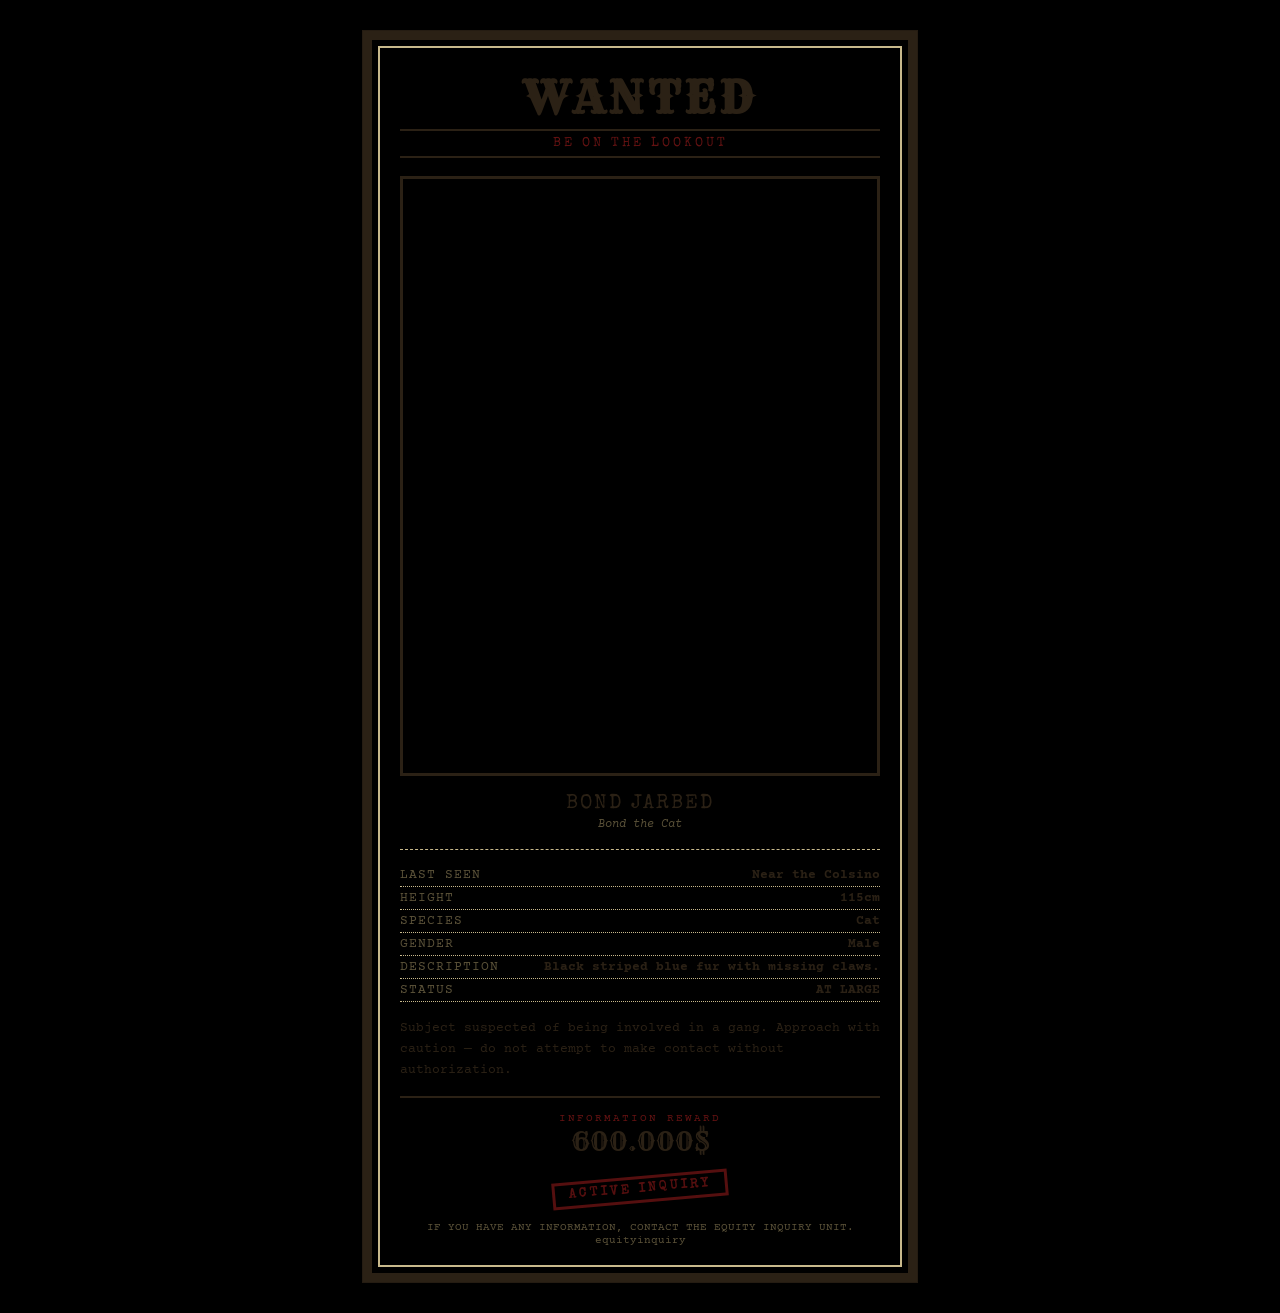
==== index.html @ 59ab2bfc "Update and rename profile-bond.html to index.html" ====
<!DOCTYPE html>
<html lang="en">
<head>
<meta charset="UTF-8">
<meta name="viewport" content="width=device-width, initial-scale=1.0">
<meta name="robots" content="noindex, nofollow">
<title>EQUITY INQUIRY — WANTED: Bond</title>
<link rel="preconnect" href="https://fonts.googleapis.com">
<link rel="preconnect" href="https://fonts.gstatic.com" crossorigin>
<link href="https://fonts.googleapis.com/css2?family=Zeyada&display=swap" rel="stylesheet">
<link rel="stylesheet" href="wanted.css">
</head>
<body class="wanted-body">

<div class="poster">
  <h1 class="poster-heading">WANTED</h1>
  <p class="poster-subheading">Be On the Lookout</p>

  <div class="poster-photo"> <img src="pictures/bondsketch.png" alt="Bond Sketch"> </div>

  <p class="poster-name">BOND JARBED</p>
  <p class="poster-alias">Bond the Cat</p>

  <div class="poster-details">
    <div class="poster-row"><span>Last seen</span><span>Near the Colsino</span></div>
    <div class="poster-row"><span>Height</span><span>115cm</span></div>
    <div class="poster-row"><span>Species</span><span>Cat</span></div>
    <div class="poster-row"><span>Gender</span><span>Male</span></div>
    <div class="poster-row"><span>Description</span><span>Black striped blue fur with missing claws.</span></div>
    <div class="poster-row"><span>Status</span><span>AT LARGE</span></div>
  </div>

  <p class="poster-description">
    Subject suspected of being involved in a gang. Approach with caution &mdash; do not attempt
    to make contact without authorization.
  </p>

  <div class="poster-reward">
    <div class="poster-reward-label">Information Reward</div>
    <div class="poster-reward-amount">600.000$</div>
  </div>

  <div class="poster-stamp">ACTIVE INQUIRY</div>
  <p class="poster-note"></p>
  <div class="poster-footer">IF YOU HAVE ANY INFORMATION, CONTACT THE EQUITY INQUIRY UNIT. equityinquiry
</div>
</div>

</body>

</html>
---- wanted.css ----
@import url('https://fonts.googleapis.com/css2?family=Special+Elite&family=Courier+Prime:wght@400;700&family=Rye&display=swap');

/* Wanted-poster theme — separate from the case-file look in style.css.
   Meant for a single character bio page, styled like an old BOLO/wanted sheet. */

:root {
  --poster-paper: #ecdfc0;
  --poster-edge: #c8b98c;
  --poster-ink: #2b2115;
  --poster-red: #641212;
}

body.wanted-body {
  margin: 0;
  min-height: 100vh;
  background: #000000;
  display: flex;
  align-items: center;
  justify-content: center;
  padding: 30px;
  font-family: 'Courier Prime', monospace;
  color: var(--poster-ink);
}

.poster {
  position: relative;
  width: 100%;
  max-width: 480px;
  background-image: url('https://i.imgur.com/4yTt7B8.png');
  background-size: cover;
  background-position: center;
  border: 10px solid var(--poster-ink);
  outline: 2px solid var(--poster-edge);
  outline-offset: -18px;
  padding: 30px 28px 26px;
  box-shadow: 0 18px 40px rgba(0,0,0,0.5);

}

/* torn/rough edge illusion */
.poster::before {
  content: "";
  position: absolute;
  inset: -10px;
  border: 1px solid rgba(0,0,0,0.15);
  pointer-events: none;
}

.poster-heading {
  text-align: center;
  font-family: 'Rye', 'Special Elite', serif;
  font-size: 44px;
  letter-spacing: 4px;
  margin: 0 0 4px;
  color: var(--poster-ink);
  text-shadow: 1px 1px 0 rgba(0,0,0,0.15);
}

.poster-subheading {
  text-align: center;
  font-family: 'Special Elite', monospace;
  font-size: 13px;
  letter-spacing: 3px;
  text-transform: uppercase;
  color: var(--poster-red);
  margin: 0 0 18px;
  border-top: 2px solid var(--poster-ink);
  border-bottom: 2px solid var(--poster-ink);
  padding: 6px 0;
}

.poster-photo {
  width: 100%;
  aspect-ratio: 4 / 5;
  box-sizing: border-box;
  
  border: 3px solid var(--poster-ink);
  display: flex;
  align-items: center;
  justify-content: center;
  font-family: 'Special Elite', monospace;
  font-size: 13px;
  letter-spacing: 2px;
  color: var(--poster-ink);
  text-align: center;
  margin-bottom: 18px;
}

.poster-photo img {
  display: block;
  width: 100%;
  height: 100%;
  object-fit: cover;
}

.poster-name {
  text-align: center;
  font-family: 'Special Elite', monospace;
  font-size: 20px;
  letter-spacing: 2px;
  margin: 0 0 4px;
}

.poster-alias {
  text-align: center;
  font-size: 12px;
  color: #5a5138;
  margin: 0 0 18px;
  font-style: italic;
}

.poster-details {
  border-top: 1px dashed var(--poster-edge);
  padding-top: 14px;
}

.poster-row {
  display: flex;
  justify-content: space-between;
  font-size: 12.5px;
  padding: 4px 0;
  border-bottom: 1px dotted var(--poster-edge);
}

.poster-row span:first-child {
  text-transform: uppercase;
  letter-spacing: 1px;
  color: #5a5138;
}

.poster-row span:last-child {
  font-weight: 700;
  text-align: right;
}

.poster-description {
  font-size: 13px;
  line-height: 1.6;
  margin: 16px 0;
}

.poster-reward {
  text-align: center;
  margin-top: 16px;
  padding-top: 14px;
  border-top: 2px solid var(--poster-ink);
}

.poster-reward-label {
  font-size: 11px;
  letter-spacing: 2px;
  text-transform: uppercase;
  color: var(--poster-red);
}

.poster-reward-amount {
  font-family: 'Rye', serif;
  font-size: 26px;
  color: var(--poster-ink);
}

.poster-stamp {
  display: block;
  width: fit-content;
  margin: 18px auto 0;
  border: 3px solid var(--poster-red);
  color: var(--poster-red);
  font-family: 'Special Elite', monospace;
  font-weight: 700;
  letter-spacing: 3px;
  padding: 4px 14px;
  transform: rotate(-5deg);
  font-size: 13px;
  opacity: 0.85;
}

.poster-back-link {
  display: block;
  text-align: center;
  margin-top: 18px;
  font-size: 11px;
  color: #cfc6a8;
  text-decoration: underline;
}

.poster-footer {
  text-align: center;
  font-size: 11px;
  color: #5a5138;
  margin-top: 18px;
}
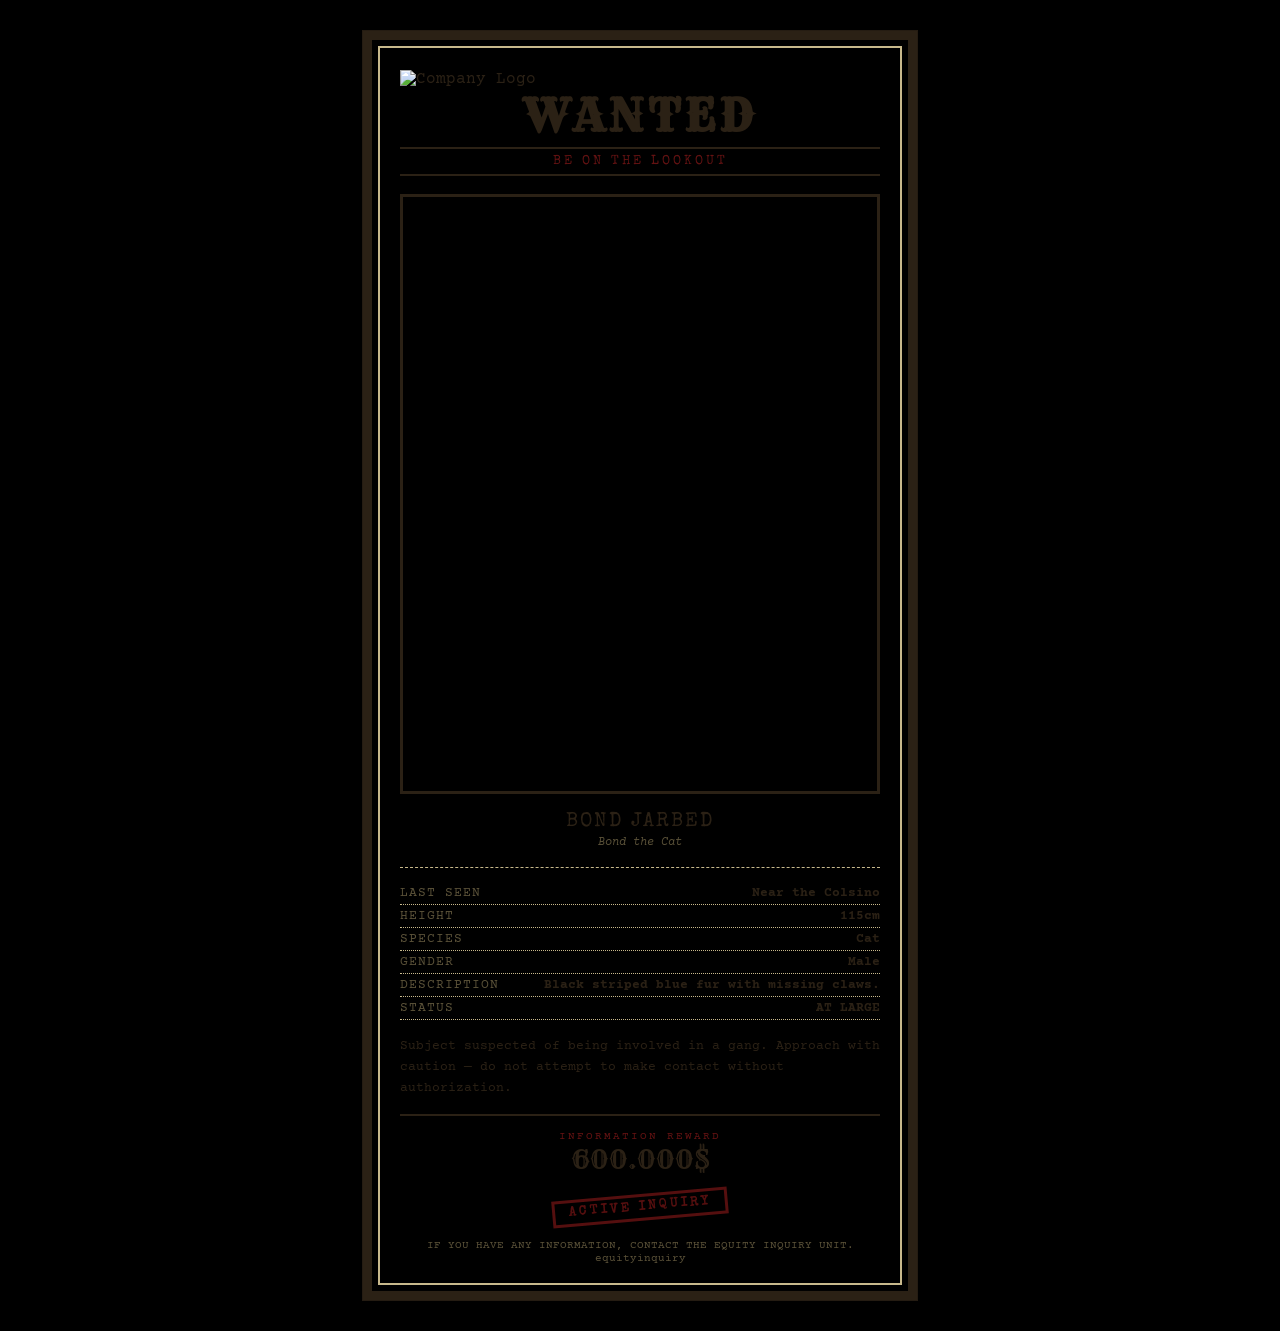
==== commit 49cc54ff: "Add company logo to the poster section" ====
--- a/index.html
+++ b/index.html
@@ -13,6 +13,7 @@
 <body class="wanted-body">
 
 <div class="poster">
+  <div class="company-logo"> <img src="pictures/EquityInquiryDark.png" alt="Company Logo"> </div>
   <h1 class="poster-heading">WANTED</h1>
   <p class="poster-subheading">Be On the Lookout</p>
 
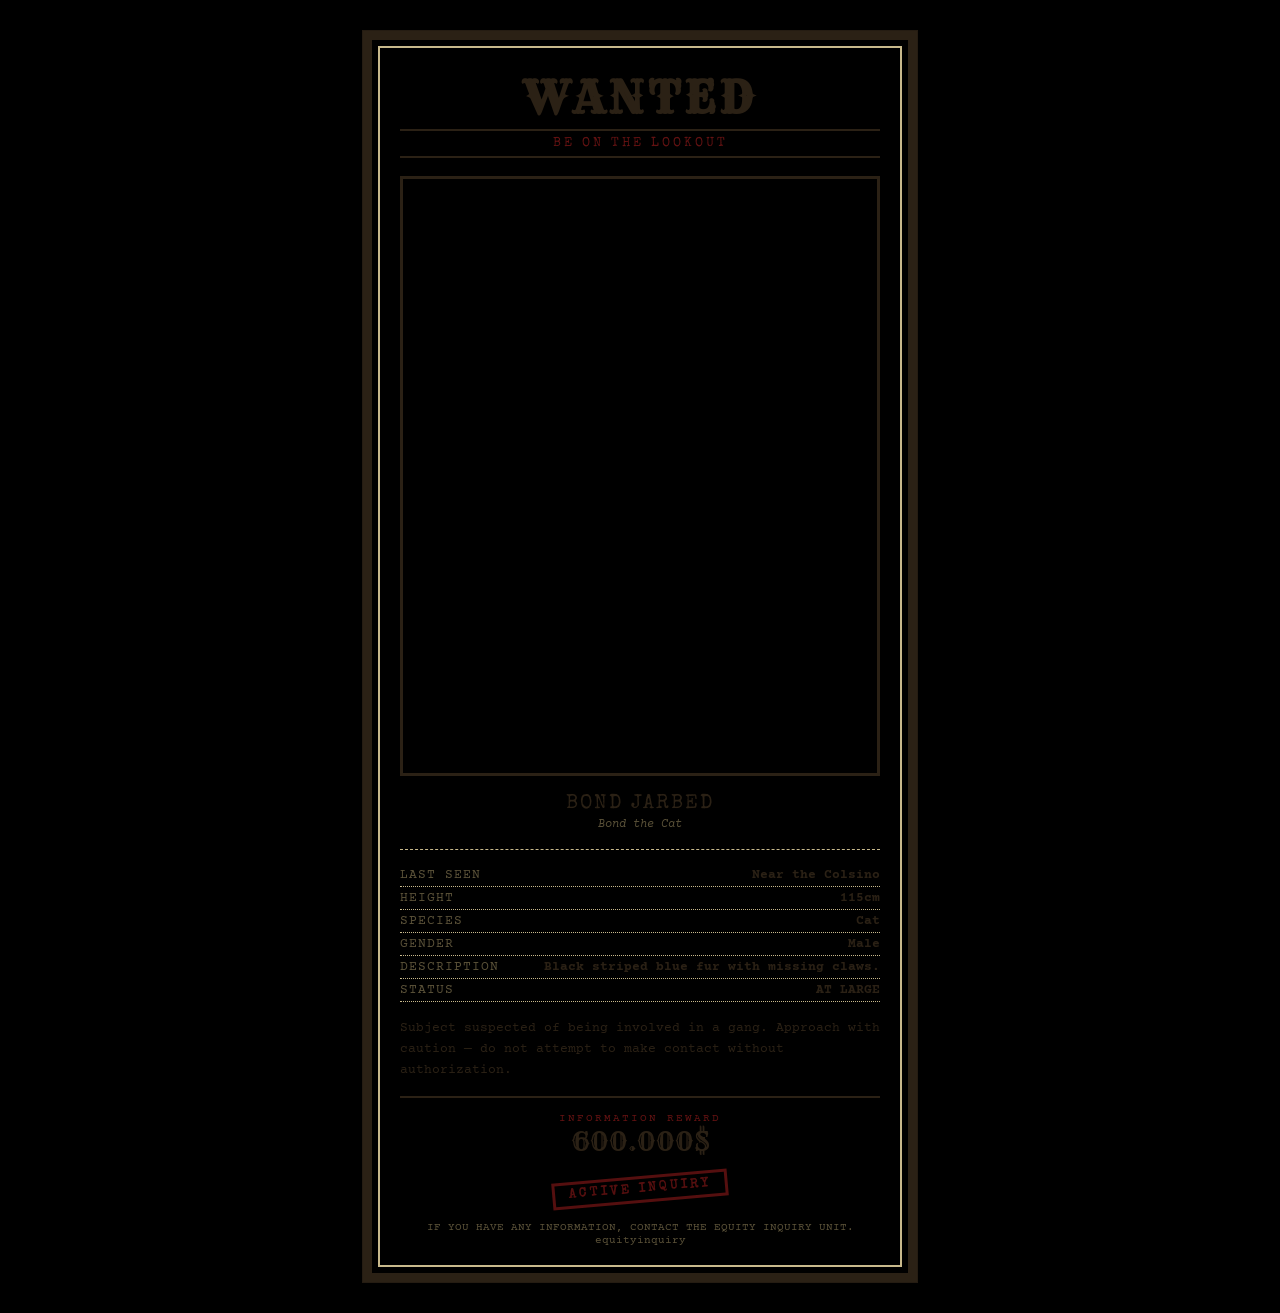
==== commit d17bf0a9: "Update index.html" ====
--- a/index.html
+++ b/index.html
@@ -13,7 +13,6 @@
 <body class="wanted-body">
 
 <div class="poster">
-  <div class="company-logo"> <img src="pictures/EquityInquiryDark.png" alt="Company Logo"> </div>
   <h1 class="poster-heading">WANTED</h1>
   <p class="poster-subheading">Be On the Lookout</p>
 
--- a/wanted.css
+++ b/wanted.css
@@ -1,7 +1,6 @@
 @import url('https://fonts.googleapis.com/css2?family=Special+Elite&family=Courier+Prime:wght@400;700&family=Rye&display=swap');
 
-/* Wanted-poster theme — separate from the case-file look in style.css.
-   Meant for a single character bio page, styled like an old BOLO/wanted sheet. */
+
 
 :root {
   --poster-paper: #ecdfc0;
@@ -37,13 +36,39 @@
 
 }
 
-/* torn/rough edge illusion */
+
 .poster::before {
   content: "";
   position: absolute;
   inset: -10px;
   border: 1px solid rgba(0,0,0,0.15);
   pointer-events: none;
+}
+
+.company-logo {
+  position: absolute;
+  top: 12px;
+  right: 16px;
+  width: 64px;
+  height: 40px;
+  margin: 0;
+  display: flex;
+  align-items: center;
+  justify-content: center;
+  box-sizing: border-box;
+  font-family: 'Special Elite', monospace;
+  font-size: 9px;
+  letter-spacing: 1px;
+  line-height: 1.2;
+  text-align: center;
+  color: var(--poster-ink);
+}
+
+.company-logo img {
+  display: block;
+  max-width: 100%;
+  max-height: 100%;
+  object-fit: contain;
 }
 
 .poster-heading {
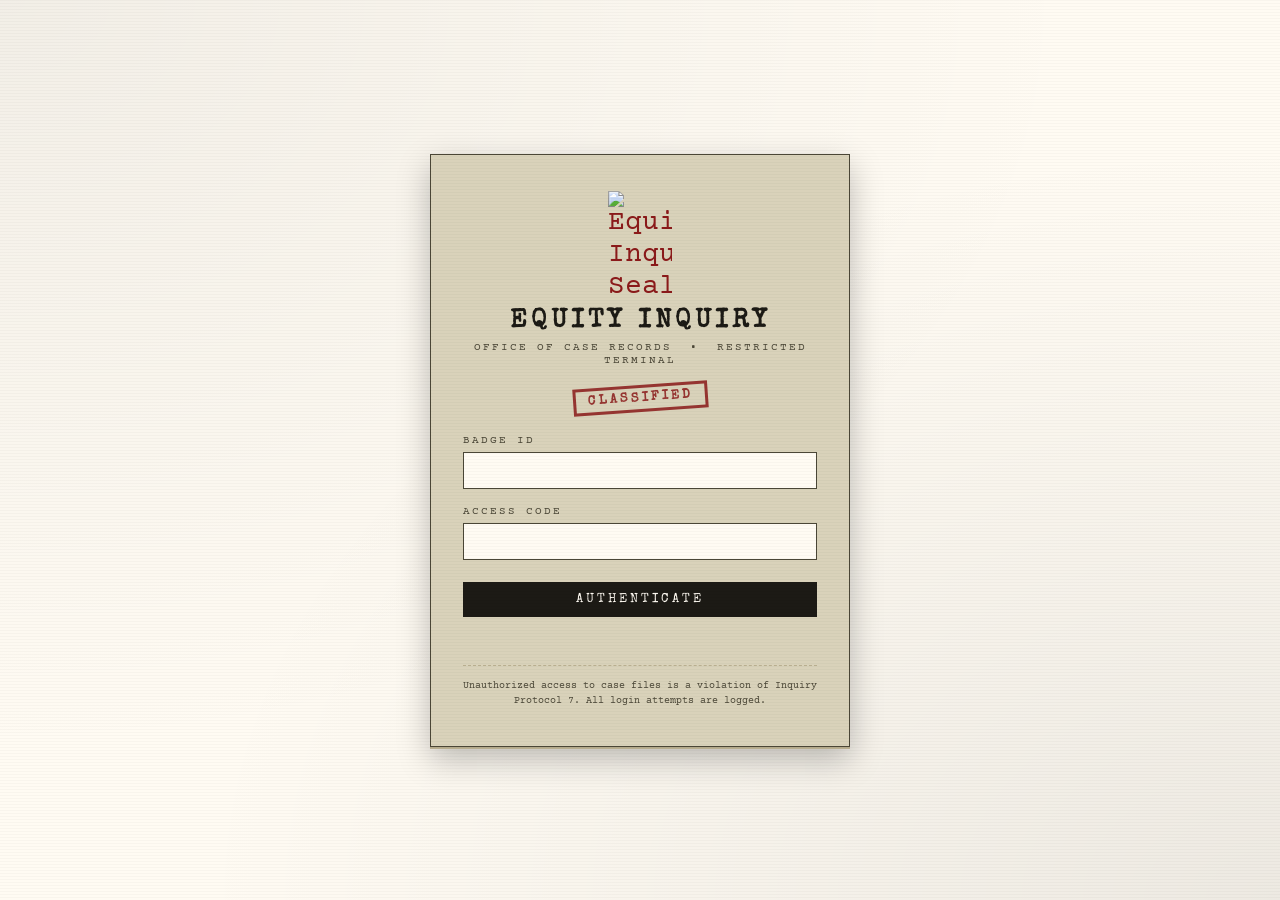
==== commit eb645de6: "Add files via upload" ====
--- a/index.html
+++ b/index.html
@@ -4,48 +4,42 @@
 <meta charset="UTF-8">
 <meta name="viewport" content="width=device-width, initial-scale=1.0">
 <meta name="robots" content="noindex, nofollow">
-<title>EQUITY INQUIRY — WANTED: Bond</title>
-<link rel="preconnect" href="https://fonts.googleapis.com">
-<link rel="preconnect" href="https://fonts.gstatic.com" crossorigin>
-<link href="https://fonts.googleapis.com/css2?family=Zeyada&display=swap" rel="stylesheet">
-<link rel="stylesheet" href="wanted.css">
+<title>EQUITY INQUIRY — Restricted Access</title>
+<link rel="stylesheet" href="style.css">
 </head>
-<body class="wanted-body">
+<body>
 
-<div class="poster">
-  <h1 class="poster-heading">WANTED</h1>
-  <p class="poster-subheading">Be On the Lookout</p>
+<div class="scanlines"></div>
+<div class="corner-logos" aria-hidden="true">
+  <img src="pictures/EquityInquiryDark.png" alt="">
 
-  <div class="poster-photo"> <img src="pictures/bondsketch.png" alt="Bond Sketch"> </div>
+</div>
 
-  <p class="poster-name">BOND JARBED</p>
-  <p class="poster-alias">Bond the Cat</p>
-
-  <div class="poster-details">
-    <div class="poster-row"><span>Last seen</span><span>Near the Colsino</span></div>
-    <div class="poster-row"><span>Height</span><span>115cm</span></div>
-    <div class="poster-row"><span>Species</span><span>Cat</span></div>
-    <div class="poster-row"><span>Gender</span><span>Male</span></div>
-    <div class="poster-row"><span>Description</span><span>Black striped blue fur with missing claws.</span></div>
-    <div class="poster-row"><span>Status</span><span>AT LARGE</span></div>
+<div class="login-wrap">
+  <div class="letterhead">
+    <div class="seal"> <img src="pictures/EquityInquiryDark.png" alt="Equity Inquiry Seal"> </div>
+    <h1>EQUITY INQUIRY</h1>
+    <p class="subtitle">Office of Case Records &nbsp;•&nbsp; Restricted Terminal</p>
   </div>
 
-  <p class="poster-description">
-    Subject suspected of being involved in a gang. Approach with caution &mdash; do not attempt
-    to make contact without authorization.
-  </p>
+  <div class="stamp">CLASSIFIED</div>
 
-  <div class="poster-reward">
-    <div class="poster-reward-label">Information Reward</div>
-    <div class="poster-reward-amount">600.000$</div>
-  </div>
+  <form id="login-form" autocomplete="off">
+    <div class="field">
+      <label for="username">Badge ID</label>
+      <input type="text" id="username" name="username" autocomplete="off" spellcheck="false">
+    </div>
+    <div class="field">
+      <label for="password">Access Code</label>
+      <input type="password" id="password" name="password" autocomplete="off">
+    </div>
+    <button type="submit">AUTHENTICATE</button>
+    <p id="error-msg" class="error-msg"></p>
+  </form>
 
-  <div class="poster-stamp">ACTIVE INQUIRY</div>
-  <p class="poster-note"></p>
-  <div class="poster-footer">IF YOU HAVE ANY INFORMATION, CONTACT THE EQUITY INQUIRY UNIT. equityinquiry
-</div>
+  <p class="footnote">Unauthorized access to case files is a violation of Inquiry Protocol 7. All login attempts are logged.</p>
 </div>
 
+<script src="login.js"></script>
 </body>
-
 </html>
--- a/style.css
+++ b/style.css
@@ -0,0 +1,432 @@
+@import url('https://fonts.googleapis.com/css2?family=Special+Elite&family=Courier+Prime:wght@400;700&display=swap');
+
+:root {
+  --paper: #fffbf3;
+  --paper-dark: #d9d2ba;
+  --ink: #1c1a15;
+  --ink-faded: #4a4636;
+  --red-stamp: #8b1a1a;
+  --line: #b8ae8f;
+}
+
+* { box-sizing: border-box; }
+
+body {
+  margin: 0;
+  min-height: 100vh;
+  background: var(--paper);
+  background-image:
+    radial-gradient(ellipse at top left, rgba(0,0,0,0.05), transparent 60%),
+    radial-gradient(ellipse at bottom right, rgba(0,0,0,0.07), transparent 60%);
+  font-family: 'Courier Prime', 'Courier New', monospace;
+  color: var(--ink);
+  display: flex;
+  align-items: center;
+  justify-content: center;
+  padding: 24px;
+  position: relative;
+  overflow-x: hidden;
+}
+
+.scanlines {
+  pointer-events: none;
+  position: fixed;
+  inset: 0;
+  background: repeating-linear-gradient(
+    to bottom,
+    rgba(0,0,0,0.025),
+    rgba(0,0,0,0.025) 1px,
+    transparent 1px,
+    transparent 3px
+  );
+  z-index: 5;
+}
+
+.corner-logos {
+  position: fixed;
+  top: 14px;
+  left: 18px;
+  right: 18px;
+  display: flex;
+  justify-content: space-between;
+  align-items: flex-start;
+  pointer-events: none;
+  z-index: 4;
+}
+
+.corner-logos img {
+  width: 88px;
+  height: auto;
+  max-height: 54px;
+  object-fit: contain;
+}
+
+.login-wrap {
+  position: relative;
+  z-index: 2;
+  width: 100%;
+  max-width: 420px;
+  background: var(--paper-dark);
+  border: 1px solid var(--ink-faded);
+  padding: 36px 32px 28px;
+  box-shadow: 0 2px 0 var(--line), 0 12px 30px rgba(0,0,0,0.25);
+}
+
+.letterhead { text-align: center; margin-bottom: 18px; }
+
+.seal {
+  font-size: 28px;
+  color: var(--red-stamp);
+  margin-bottom: 6px;
+}
+
+.seal img {
+  display: block;
+  width: 64px;
+  height: auto;
+  margin: 0 auto;
+}
+
+.letterhead h1 {
+  font-family: 'Special Elite', 'Courier Prime', monospace;
+  font-size: 26px;
+  letter-spacing: 4px;
+  margin: 0;
+}
+
+.subtitle {
+  font-size: 11px;
+  letter-spacing: 2px;
+  color: var(--ink-faded);
+  text-transform: uppercase;
+  margin: 6px 0 0;
+}
+
+.stamp {
+  display: inline-block;
+  border: 3px solid var(--red-stamp);
+  color: var(--red-stamp);
+  font-family: 'Special Elite', monospace;
+  font-weight: 700;
+  letter-spacing: 3px;
+  padding: 4px 12px;
+  transform: rotate(-4deg);
+  font-size: 13px;
+  margin: 0 auto 22px;
+  display: block;
+  width: fit-content;
+  opacity: 0.85;
+}
+
+.field { margin-bottom: 16px; }
+
+label {
+  display: block;
+  font-size: 11px;
+  letter-spacing: 2px;
+  text-transform: uppercase;
+  color: var(--ink-faded);
+  margin-bottom: 5px;
+}
+
+input {
+  width: 100%;
+  padding: 9px 10px;
+  background: var(--paper);
+  border: 1px solid var(--ink-faded);
+  font-family: 'Courier Prime', monospace;
+  font-size: 15px;
+  color: var(--ink);
+}
+
+input:focus {
+  outline: none;
+  border-color: var(--ink);
+  background: #fff;
+}
+
+table{
+    width:100%;
+    border-collapse:collapse;
+    font-size:12.5px;
+    margin-bottom:8px;
+  }
+
+  th, td{
+    border:1px solid var(--rule);
+    padding:6px 8px;
+    text-align:left;
+    vertical-align:top;
+  }
+
+  th{
+    color:var(--ink-faded);
+    font-weight:400;
+    font-size:11px;
+    letter-spacing:0.5px;
+  }
+
+  .section-label{
+    font-size:11px;
+    letter-spacing:1.5px;
+    color:var(--amber);
+    margin:26px 0 6px;
+    border-bottom:1px dotted var(--rule);
+    padding-bottom:4px;
+  }
+
+  pre.org-chart{
+    font-family:inherit;
+    font-size:12px;
+    color:var(--ink-faded);
+    background:#5031022c;
+    border:1px solid var(--rule);
+    padding:14px 16px;
+    white-space:pre;
+    overflow-x:auto;
+    margin:0 0 8px;
+  }
+
+button {
+  width: 100%;
+  padding: 11px;
+  margin-top: 6px;
+  background: var(--ink);
+  color: var(--paper);
+  border: none;
+  font-family: 'Special Elite', monospace;
+  letter-spacing: 3px;
+  font-size: 13px;
+  cursor: pointer;
+  transition: background 0.15s ease;
+}
+
+button:hover { background: var(--red-stamp); }
+
+.error-msg {
+  min-height: 18px;
+  color: var(--red-stamp);
+  font-size: 12px;
+  letter-spacing: 1px;
+  margin-top: 10px;
+  text-align: center;
+}
+
+.footnote {
+  margin-top: 20px;
+  font-size: 10px;
+  line-height: 1.5;
+  color: var(--ink-faded);
+  text-align: center;
+  border-top: 1px dashed var(--line);
+  padding-top: 12px;
+}
+
+/* ---------- Case file page ---------- */
+
+.case-wrap {
+  position: relative;
+  z-index: 2;
+  width: 100%;
+  max-width: 720px;
+  background-image: url('https://i.pinimg.com/474x/2d/67/f9/2d67f9834649b584682ab58606f5a27e.jpg');
+  border: 1px solid var(--ink-faded);
+  padding: 40px 44px;
+  box-shadow: 0 2px 0 var(--line), 0 12px 30px rgba(0,0,0,0.25);
+  margin: 30px auto;
+}
+
+.case-header {
+  display: flex;
+  justify-content: space-between;
+  align-items: flex-start;
+  border-bottom: 2px solid var(--ink);
+  padding-bottom: 14px;
+  margin-bottom: 20px;
+}
+
+.case-header h1 {
+  font-family: 'Special Elite', monospace;
+  font-size: 22px;
+  letter-spacing: 2px;
+  margin: 0 0 4px;
+}
+
+.case-meta {
+  font-size: 11px;
+  color: var(--ink-faded);
+  text-align: right;
+  line-height: 1.6;
+}
+
+.case-stamp {
+  display: inline-block;
+  border: 3px solid var(--red-stamp);
+  color: var(--red-stamp);
+  font-family: 'Special Elite', monospace;
+  font-weight: 700;
+  letter-spacing: 3px;
+  padding: 3px 10px;
+  transform: rotate(-3deg);
+  font-size: 12px;
+  float: right;
+  margin: -6px 0 14px 14px;
+  opacity: 0.85;
+}
+
+.section-label {
+  font-size: 11px;
+  letter-spacing: 2px;
+  text-transform: uppercase;
+  color: var(--ink-faded);
+  margin: 22px 0 6px;
+  border-bottom: 1px dashed var(--line);
+  padding-bottom: 4px;
+}
+
+.case-wrap p {
+  font-size: 14.5px;
+  line-height: 1.7;
+  margin: 0 0 12px;
+}
+
+.redacted {
+  background: var(--ink);
+  color: var(--ink);
+  padding: 0 4px;
+  user-select: none;
+}
+
+.logout-bar {
+  display: flex;
+  justify-content: flex-end;
+  margin-top: 28px;
+  border-top: 1px dashed var(--line);
+  padding-top: 14px;
+}
+
+.logout-bar button {
+  width: auto;
+  padding: 8px 16px;
+  font-size: 11px;
+}
+
+@media (max-width: 600px) {
+  .case-wrap { padding: 26px 22px; }
+  .case-header { flex-direction: column; }
+  .case-meta { text-align: left; margin-top: 10px; }
+}
+
+/* ---------- Folder / file listing ---------- */
+
+.folder-wrap {
+  position: relative;
+  z-index: 2;
+  width: 100%;
+  max-width: 640px;
+  margin: 30px auto;
+}
+
+.folder-header {
+  display: flex;
+  justify-content: space-between;
+  align-items: baseline;
+  margin-bottom: 6px;
+}
+
+.folder-header h1 {
+  font-family: 'Special Elite', monospace;
+  font-size: 22px;
+  letter-spacing: 2px;
+  margin: 0;
+}
+
+.folder-sub {
+  font-size: 11px;
+  letter-spacing: 1px;
+  color: var(--ink-faded);
+  margin: 0 0 18px;
+}
+
+.file-list {
+  list-style: none;
+  margin: 0;
+  padding: 0;
+}
+
+.file-item {
+  display: block;
+  background: var(--paper-dark);
+  border: 1px solid var(--ink-faded);
+  border-left: 6px solid var(--ink);
+  padding: 14px 18px;
+  margin-bottom: 10px;
+  text-decoration: none;
+  color: var(--ink);
+  transition: transform 0.1s ease, box-shadow 0.1s ease;
+  box-shadow: 0 2px 0 var(--line);
+}
+
+.file-item:hover {
+  transform: translateX(2px);
+  box-shadow: 2px 4px 0 var(--line);
+}
+
+.file-item.locked {
+  opacity: 0.55;
+  cursor: not-allowed;
+  border-left-color: var(--ink-faded);
+}
+
+.file-top-row {
+  display: flex;
+  justify-content: space-between;
+  align-items: center;
+}
+
+.file-id {
+  font-size: 11px;
+  letter-spacing: 1.5px;
+  color: var(--ink-faded);
+}
+
+.file-status {
+  font-size: 10px;
+  letter-spacing: 1px;
+  padding: 2px 8px;
+  border: 1px solid currentColor;
+}
+
+.file-status.open { color: var(--red-stamp); }
+.file-status.locked-status { color: var(--ink-faded); }
+
+.file-title {
+  font-family: 'Special Elite', monospace;
+  font-size: 16px;
+  margin: 6px 0 2px;
+}
+
+.file-desc {
+  font-size: 12.5px;
+  color: var(--ink-faded);
+  margin: 0;
+}
+
+.folder-logout {
+  display: flex;
+  justify-content: flex-end;
+  margin-top: 20px;
+}
+
+.folder-logout button {
+  width: auto;
+  padding: 8px 16px;
+  font-size: 11px;
+}
+
+.handwritten {
+  font-family: 'Zeyada', cursive;
+  font-size: 28px;
+  color: var(--ink);
+  line-height: 1;
+}
